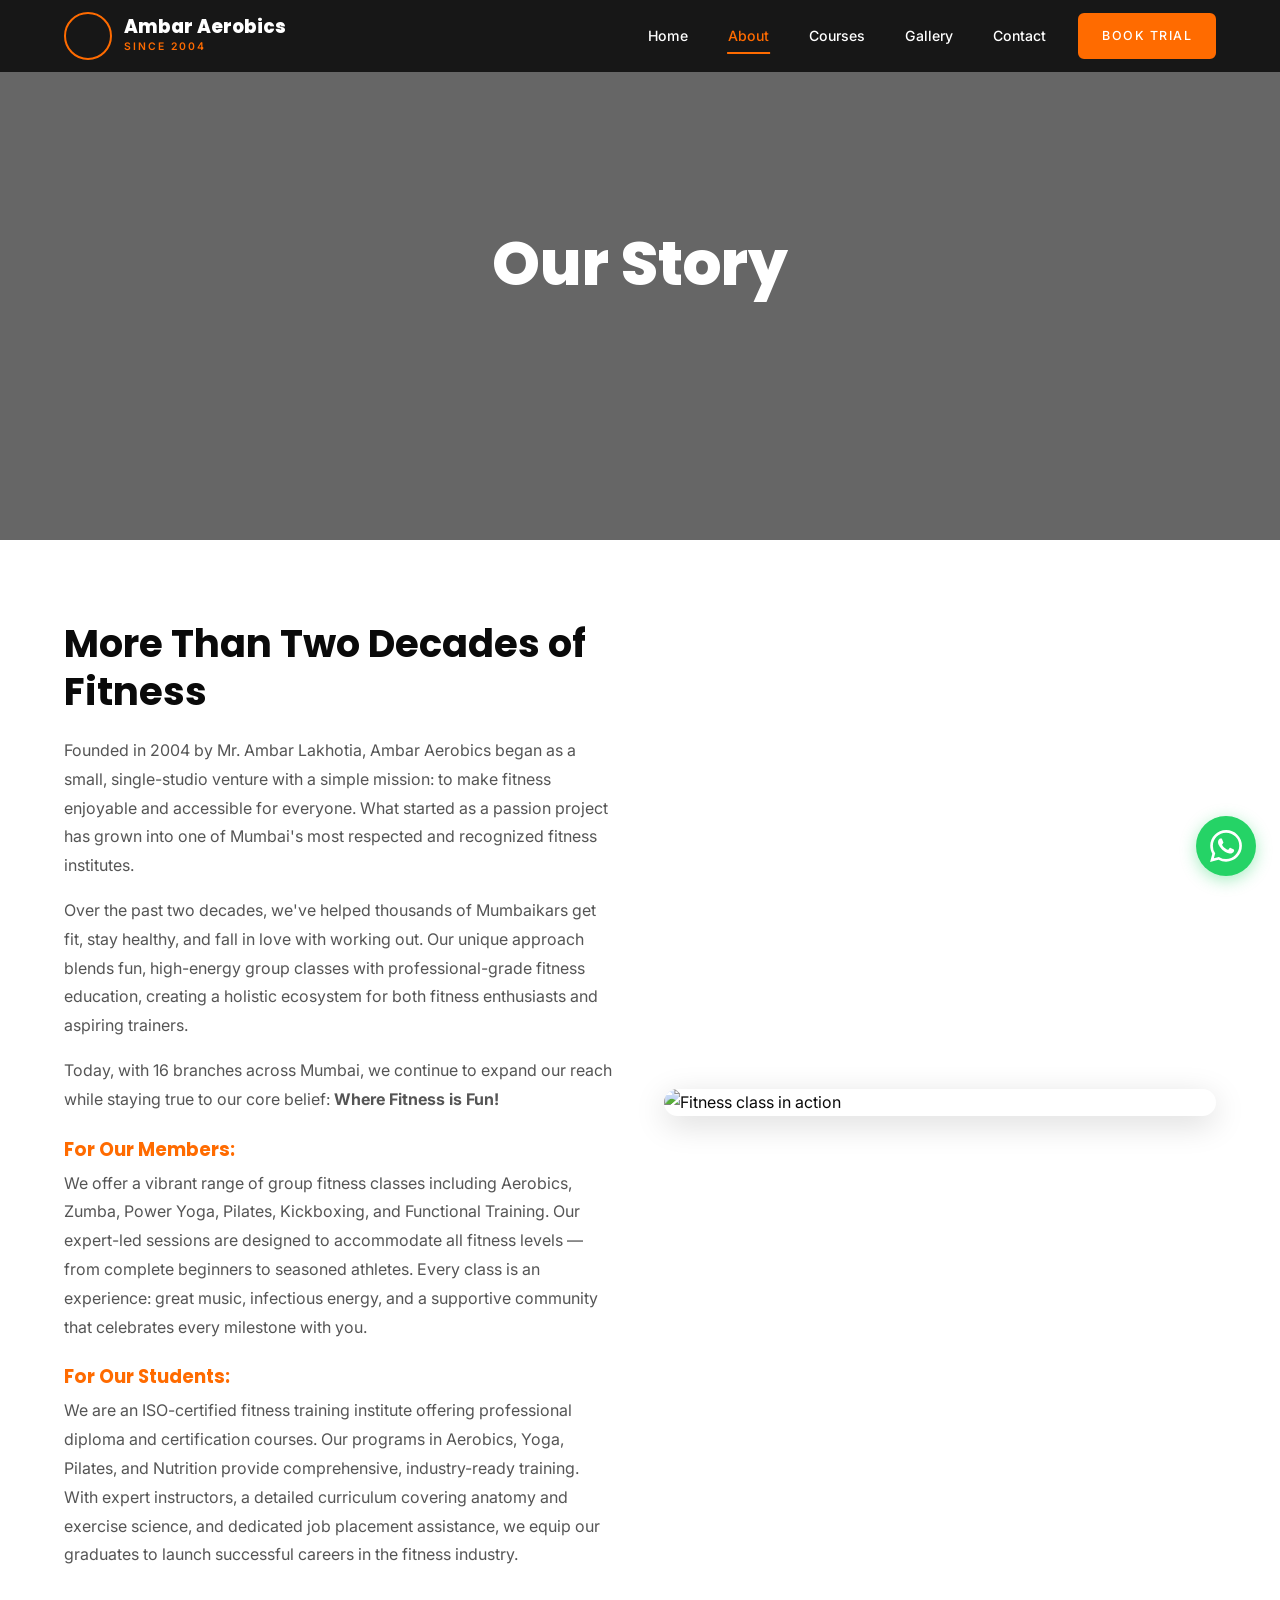
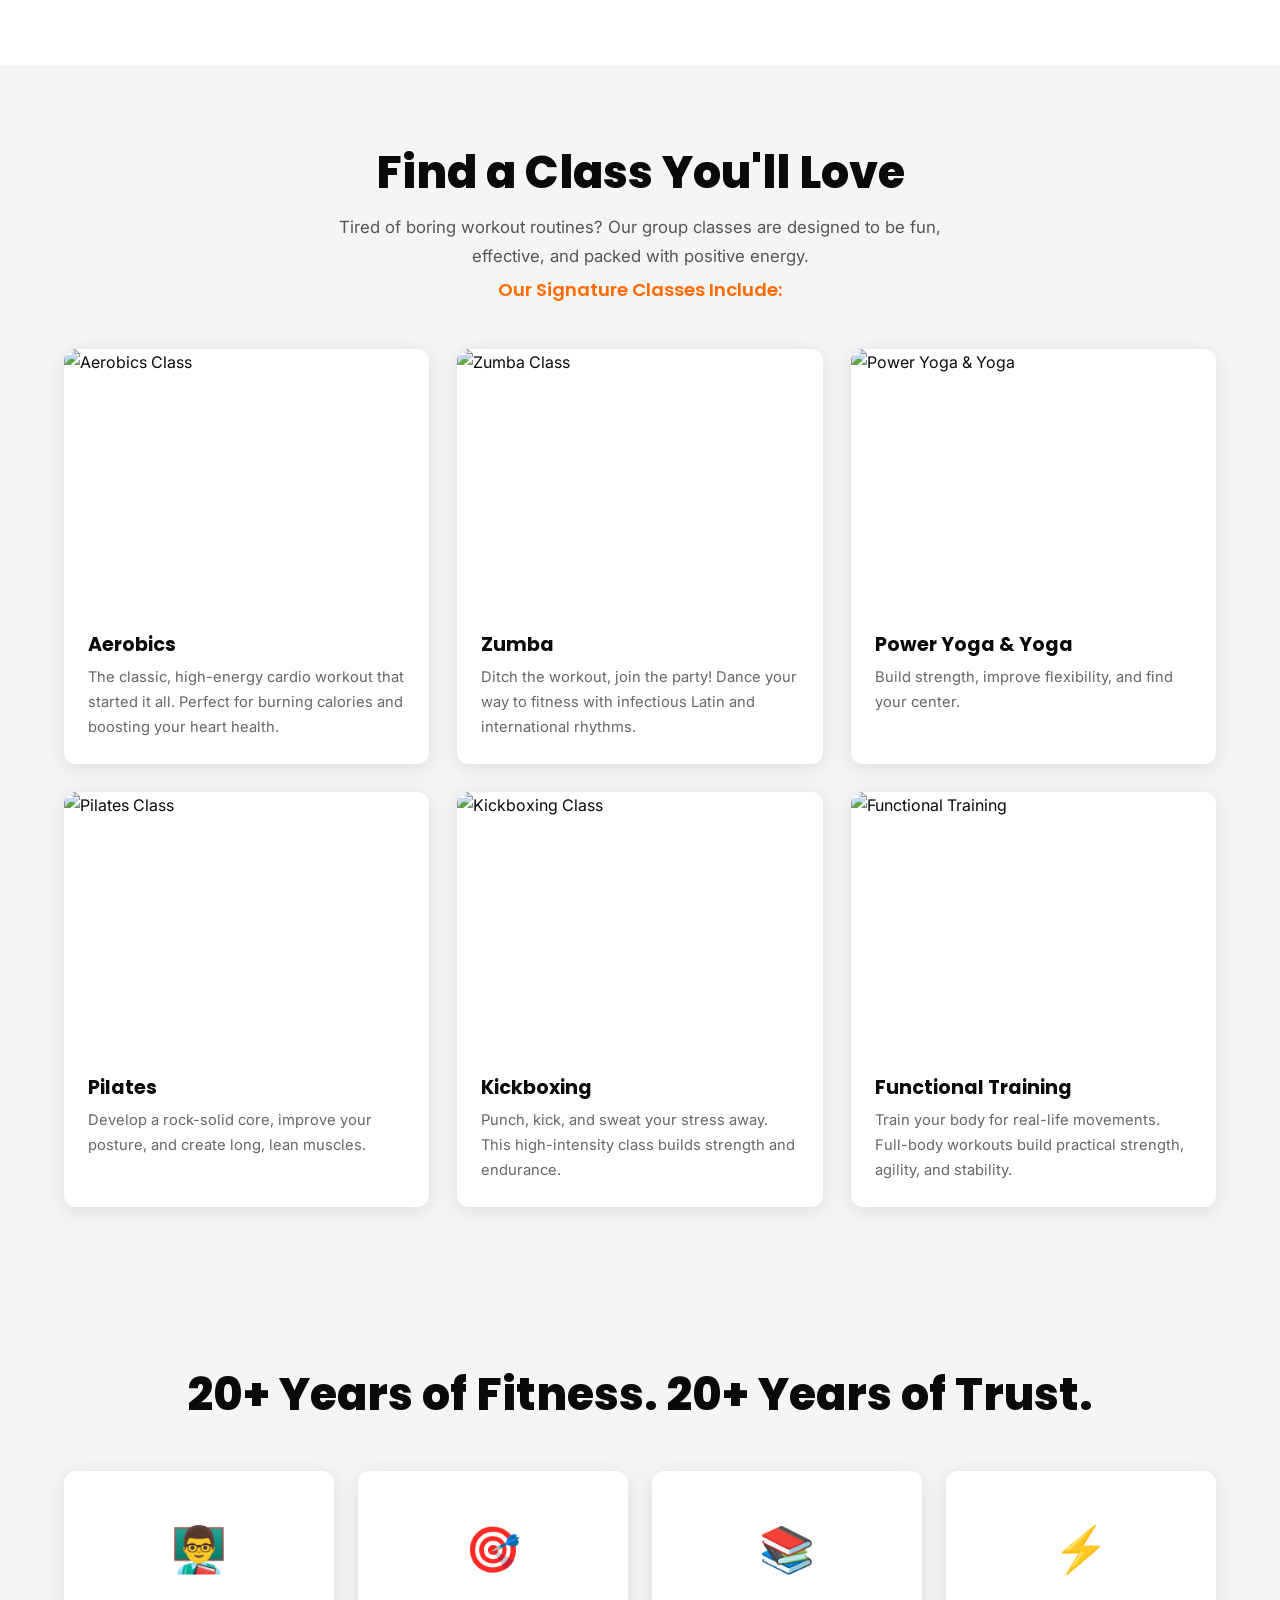
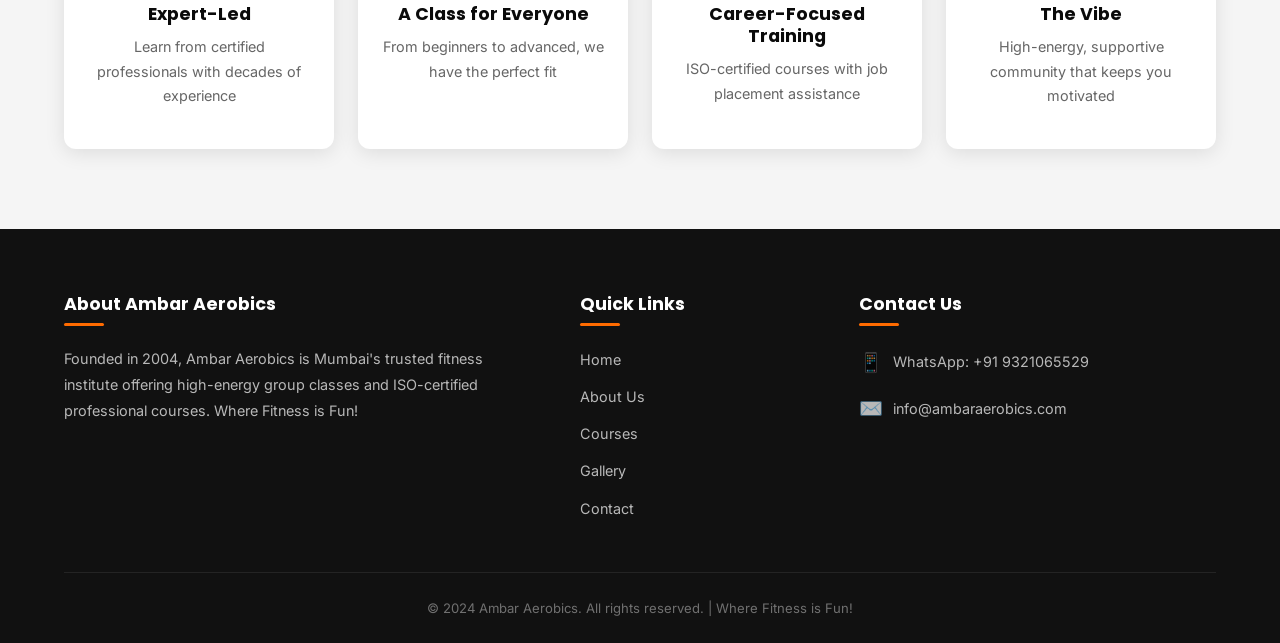
==== about.html @ 3e46b50f "Initial commit" ====
<!DOCTYPE html>
<html lang="en">
<head>
  <meta charset="UTF-8">
  <meta name="viewport" content="width=device-width, initial-scale=1.0">
  <meta name="description" content="Learn about Ambar Aerobics — Mumbai's most trusted fitness institute since 2004. Founded by Mr. Ambar Lakhotia, offering group classes and professional certifications.">
  <title>About Us — Ambar Aerobics | 20+ Years of Fitness Excellence</title>
  <link rel="stylesheet" href="css/style.css">
</head>
<body>

  <!-- ========== NAVBAR ========== -->
  <nav class="navbar" id="navbar">
    <div class="container">
      <a href="index.html" class="nav-brand">
        <img src="images/logo.jpeg" alt="Ambar Aerobics Logo" loading="lazy">
        <div class="nav-brand-text">
          <span class="brand-name">Ambar Aerobics</span>
          <span class="brand-sub">Since 2004</span>
        </div>
      </a>
      <button class="hamburger" aria-label="Toggle navigation">☰</button>
      <div class="nav-links">
        <a href="index.html">Home</a>
        <a href="about.html">About</a>
        <a href="courses.html">Courses</a>
        <a href="gallery.html">Gallery</a>
        <a href="contact.html">Contact</a>
        <a href="contact.html" class="btn btn-primary">Book Trial</a>
      </div>
    </div>
  </nav>

  <!-- ========== PAGE HERO ========== -->
  <section class="page-hero" style="background-image: url('https://images.unsplash.com/photo-1571019613454-1cb2f99b2d8b?q=80&w=1800&auto=format&fit=crop');">
    <div class="page-hero-content">
      <h1>Our Story</h1>
    </div>
  </section>

  <!-- ========== STORY SECTION ========== -->
  <section class="story-section section-padding" id="story">
    <div class="container">
      <div class="story-grid">
        <div class="story-text">
          <h2>More Than Two Decades of Fitness</h2>
          <p>Founded in 2004 by Mr. Ambar Lakhotia, Ambar Aerobics began as a small, single-studio venture with a simple mission: to make fitness enjoyable and accessible for everyone. What started as a passion project has grown into one of Mumbai's most respected and recognized fitness institutes.</p>
          <p>Over the past two decades, we've helped thousands of Mumbaikars get fit, stay healthy, and fall in love with working out. Our unique approach blends fun, high-energy group classes with professional-grade fitness education, creating a holistic ecosystem for both fitness enthusiasts and aspiring trainers.</p>
          <p>Today, with 16 branches across Mumbai, we continue to expand our reach while staying true to our core belief: <strong>Where Fitness is Fun!</strong></p>

          <h3>For Our Members:</h3>
          <p>We offer a vibrant range of group fitness classes including Aerobics, Zumba, Power Yoga, Pilates, Kickboxing, and Functional Training. Our expert-led sessions are designed to accommodate all fitness levels — from complete beginners to seasoned athletes. Every class is an experience: great music, infectious energy, and a supportive community that celebrates every milestone with you.</p>

          <h3>For Our Students:</h3>
          <p>We are an ISO-certified fitness training institute offering professional diploma and certification courses. Our programs in Aerobics, Yoga, Pilates, and Nutrition provide comprehensive, industry-ready training. With expert instructors, a detailed curriculum covering anatomy and exercise science, and dedicated job placement assistance, we equip our graduates to launch successful careers in the fitness industry.</p>
        </div>
        <div class="story-image">
          <img src="https://images.unsplash.com/photo-1548690312-e3b507d8c110?q=80&w=1800&auto=format&fit=crop" alt="Fitness class in action" loading="lazy">
        </div>
      </div>
    </div>
  </section>

  <!-- ========== CLASSES GRID ========== -->
  <section class="classes-section section-padding" id="classes">
    <div class="container">
      <div class="section-header">
        <h2>Find a Class You'll Love</h2>
        <p>Tired of boring workout routines? Our group classes are designed to be fun, effective, and packed with positive energy.</p>
        <h3>Our Signature Classes Include:</h3>
      </div>

      <div class="classes-grid">
        <div class="class-card">
          <img src="https://e1.pxfuel.com/desktop-wallpaper/224/149/desktop-wallpaper-aerobics-aerobic.jpg" alt="Aerobics Class" loading="lazy">
          <div class="class-card-body">
            <h3>Aerobics</h3>
            <p>The classic, high-energy cardio workout that started it all. Perfect for burning calories and boosting your heart health.</p>
          </div>
        </div>
        <div class="class-card">
          <img src="https://media.istockphoto.com/id/485457702/photo/kickboxing-class.jpg?s=612x612&w=0&k=20&c=kY1VcIXYIoWFGN4fEH0fjs4ou0a2CyVv_e_tvgJFcYo=" alt="Zumba Class" loading="lazy">
          <div class="class-card-body">
            <h3>Zumba</h3>
            <p>Ditch the workout, join the party! Dance your way to fitness with infectious Latin and international rhythms.</p>
          </div>
        </div>
        <div class="class-card">
          <img src="https://t3.ftcdn.net/jpg/03/27/38/44/360_F_327384402_NzqnEUPS2qjwBzs7imQZPN9wRd4B6c4K.jpg" alt="Power Yoga & Yoga" loading="lazy">
          <div class="class-card-body">
            <h3>Power Yoga &amp; Yoga</h3>
            <p>Build strength, improve flexibility, and find your center.</p>
          </div>
        </div>
        <div class="class-card">
          <img src="https://images.ctfassets.net/ipjoepkmtnha/46EH5kpyNtUfIhJmtWwrTu/e3d099cd2abfc864a68bed508a250cb9/pilates-at-home-article-hero-02.jpg" alt="Pilates Class" loading="lazy">
          <div class="class-card-body">
            <h3>Pilates</h3>
            <p>Develop a rock-solid core, improve your posture, and create long, lean muscles.</p>
          </div>
        </div>
        <div class="class-card">
          <img src="https://www.sustainhealth.fit/wp-content/uploads/2020/07/Here%E2%80%99s-Why-You-Should-Get-Into-Kickboxing-scaled.jpg" alt="Kickboxing Class" loading="lazy">
          <div class="class-card-body">
            <h3>Kickboxing</h3>
            <p>Punch, kick, and sweat your stress away. This high-intensity class builds strength and endurance.</p>
          </div>
        </div>
        <div class="class-card">
          <img src="https://images.unsplash.com/photo-1571019613454-1cb2f99b2d8b?q=80&w=1800&auto=format&fit=crop" alt="Functional Training" loading="lazy">
          <div class="class-card-body">
            <h3>Functional Training</h3>
            <p>Train your body for real-life movements. Full-body workouts build practical strength, agility, and stability.</p>
          </div>
        </div>
      </div>
    </div>
  </section>

  <!-- ========== WHY CHOOSE US ========== -->
  <section class="features-section section-padding" id="features">
    <div class="container">
      <div class="section-header">
        <h2>20+ Years of Fitness. 20+ Years of Trust.</h2>
      </div>

      <div class="features-grid">
        <div class="feature-card">
          <span class="feature-emoji">👨‍🏫</span>
          <h3>Expert-Led</h3>
          <p>Learn from certified professionals with decades of experience</p>
        </div>
        <div class="feature-card">
          <span class="feature-emoji">🎯</span>
          <h3>A Class for Everyone</h3>
          <p>From beginners to advanced, we have the perfect fit</p>
        </div>
        <div class="feature-card">
          <span class="feature-emoji">📚</span>
          <h3>Career-Focused Training</h3>
          <p>ISO-certified courses with job placement assistance</p>
        </div>
        <div class="feature-card">
          <span class="feature-emoji">⚡</span>
          <h3>The Vibe</h3>
          <p>High-energy, supportive community that keeps you motivated</p>
        </div>
      </div>
    </div>
  </section>

  <!-- ========== FOOTER ========== -->
  <footer class="site-footer">
    <div class="container">
      <div class="footer-grid">
        <div class="footer-col">
          <h4>About Ambar Aerobics</h4>
          <p>Founded in 2004, Ambar Aerobics is Mumbai's trusted fitness institute offering high-energy group classes and ISO-certified professional courses. Where Fitness is Fun!</p>
        </div>
        <div class="footer-col">
          <h4>Quick Links</h4>
          <ul>
            <li><a href="index.html">Home</a></li>
            <li><a href="about.html">About Us</a></li>
            <li><a href="courses.html">Courses</a></li>
            <li><a href="gallery.html">Gallery</a></li>
            <li><a href="contact.html">Contact</a></li>
          </ul>
        </div>
        <div class="footer-col">
          <h4>Contact Us</h4>
          <div class="footer-contact-item">
            <span>📱</span>
            <a href="https://wa.me/919321065529" target="_blank" rel="noopener">WhatsApp: +91 9321065529</a>
          </div>
          <div class="footer-contact-item">
            <span>✉️</span>
            <a href="mailto:info@ambaraerobics.com">info@ambaraerobics.com</a>
          </div>
        </div>
      </div>
      <div class="footer-bottom">
        &copy; 2024 Ambar Aerobics. All rights reserved. | Where Fitness is Fun!
      </div>
    </div>
  </footer>

  <!-- ========== WHATSAPP FLOATING BUTTON ========== -->
  <a href="https://wa.me/919321065529?text=Hello!%20I%20want%20to%20know%20more%20about%20Ambar%20Aerobics" target="_blank" rel="noopener" class="whatsapp-float" aria-label="Chat on WhatsApp">
    <svg xmlns="http://www.w3.org/2000/svg" viewBox="0 0 24 24"><path d="M17.472 14.382c-.297-.149-1.758-.867-2.03-.967-.273-.099-.471-.148-.67.15-.197.297-.767.966-.94 1.164-.173.199-.347.223-.644.075-.297-.15-1.255-.463-2.39-1.475-.883-.788-1.48-1.761-1.653-2.059-.173-.297-.018-.458.13-.606.134-.133.298-.347.446-.52.149-.174.198-.298.298-.497.099-.198.05-.371-.025-.52-.075-.149-.669-1.612-.916-2.207-.242-.579-.487-.5-.669-.51-.173-.008-.371-.01-.57-.01-.198 0-.52.074-.792.372-.272.297-1.04 1.016-1.04 2.479 0 1.462 1.065 2.875 1.213 3.074.149.198 2.096 3.2 5.077 4.487.709.306 1.262.489 1.694.625.712.227 1.36.195 1.871.118.571-.085 1.758-.719 2.006-1.413.248-.694.248-1.289.173-1.413-.074-.124-.272-.198-.57-.347m-5.421 7.403h-.004a9.87 9.87 0 01-5.031-1.378l-.361-.214-3.741.982.998-3.648-.235-.374a9.86 9.86 0 01-1.51-5.26c.001-5.45 4.436-9.884 9.888-9.884 2.64 0 5.122 1.03 6.988 2.898a9.825 9.825 0 012.893 6.994c-.003 5.45-4.437 9.884-9.885 9.884m8.413-18.297A11.815 11.815 0 0012.05 0C5.495 0 .16 5.335.157 11.892c0 2.096.547 4.142 1.588 5.945L.057 24l6.305-1.654a11.882 11.882 0 005.683 1.448h.005c6.554 0 11.89-5.335 11.893-11.893a11.821 11.821 0 00-3.48-8.413z"/></svg>
  </a>

  <!-- ========== SCROLL TO TOP ========== -->
  <button class="scroll-top" aria-label="Scroll to top">↑</button>

  <script src="js/main.js"></script>
</body>
</html>
---- css/style.css ----
/* ========================================
   AMBAR AEROBICS — MASTER STYLESHEET
   ======================================== */

/* ---------- Google Fonts ---------- */
@import url('https://fonts.googleapis.com/css2?family=Poppins:wght@400;600;700;800&family=Inter:wght@300;400;500;600&display=swap');

/* ---------- CSS Custom Properties ---------- */
:root {
  --orange: #FF6B00;
  --orange-dark: #e05e00;
  --orange-light: #FF8C00;
  --dark: #0a0a0a;
  --dark-alt: #111111;
  --dark-card: #1a1a1a;
  --grey: #f5f5f5;
  --grey-mid: #e0e0e0;
  --white: #ffffff;
  --text-muted: #b0b0b0;
  --shadow: 0 4px 20px rgba(0, 0, 0, 0.1);
  --shadow-lg: 0 8px 32px rgba(0, 0, 0, 0.15);
  --radius: 6px;
  --transition: 0.3s ease;
  --font-heading: 'Poppins', sans-serif;
  --font-body: 'Inter', 'Open Sans', sans-serif;
  --container: 1200px;
}

/* ---------- Reset & Base ---------- */
*,
*::before,
*::after {
  margin: 0;
  padding: 0;
  box-sizing: border-box;
}

html {
  scroll-behavior: smooth;
  font-size: 16px;
}

body {
  font-family: var(--font-body);
  color: var(--dark);
  background: var(--white);
  line-height: 1.7;
  overflow-x: hidden;
  -webkit-font-smoothing: antialiased;
}

img {
  max-width: 100%;
  display: block;
}

a {
  text-decoration: none;
  color: inherit;
  transition: color var(--transition);
}

ul {
  list-style: none;
}

h1, h2, h3, h4, h5, h6 {
  font-family: var(--font-heading);
  font-weight: 700;
  line-height: 1.25;
}

/* Focus accessibility */
a:focus-visible,
button:focus-visible,
input:focus-visible,
select:focus-visible,
textarea:focus-visible {
  outline: 2px solid var(--orange);
  outline-offset: 2px;
}

/* ---------- Utility ---------- */
.container {
  width: 90%;
  max-width: var(--container);
  margin: 0 auto;
}

.section-padding {
  padding: 50px 0;
}

.section-header {
  text-align: center;
  margin-bottom: 48px;
}

.section-header h2 {
  font-size: clamp(1.8rem, 4vw, 2.8rem);
  font-weight: 800;
  margin-bottom: 12px;
}

.section-header p {
  font-size: 1.05rem;
  color: #555;
  max-width: 640px;
  margin: 0 auto;
}

.section-header h3 {
  font-size: 1.15rem;
  font-weight: 600;
  margin-top: 8px;
  color: var(--orange);
}

/* ---------- Buttons ---------- */
.btn {
  display: inline-block;
  padding: 14px 32px;
  font-family: var(--font-heading);
  font-size: 0.85rem;
  font-weight: 700;
  text-transform: uppercase;
  letter-spacing: 1.5px;
  border-radius: var(--radius);
  cursor: pointer;
  transition: all var(--transition);
  border: 2px solid transparent;
  text-align: center;
}

.btn-primary {
  background: var(--orange);
  color: var(--white);
  border-color: var(--orange);
}

.btn-primary:hover {
  background: var(--orange-dark);
  border-color: var(--orange-dark);
  transform: translateY(-2px);
  box-shadow: 0 6px 20px rgba(255, 107, 0, 0.35);
}

.btn-ghost {
  background: transparent;
  color: var(--white);
  border-color: var(--white);
}

.btn-ghost:hover {
  background: var(--orange);
  border-color: var(--orange);
  transform: translateY(-2px);
}

.btn-white {
  background: var(--white);
  color: var(--orange);
  border-color: var(--white);
}

.btn-white:hover {
  background: var(--grey);
  transform: translateY(-2px);
  box-shadow: 0 6px 20px rgba(255, 255, 255, 0.25);
}

.btn-dark-outline {
  background: transparent;
  color: var(--dark);
  border-color: var(--dark);
}

.btn-dark-outline:hover {
  background: var(--dark);
  color: var(--white);
  transform: translateY(-2px);
}

.btn-orange-outline {
  background: transparent;
  color: var(--orange);
  border-color: var(--orange);
}

.btn-orange-outline:hover {
  background: var(--orange);
  color: var(--white);
  transform: translateY(-2px);
}

/* ============================================
   NAVBAR
   ============================================ */
.navbar {
  position: fixed;
  top: 0;
  left: 0;
  width: 100%;
  z-index: 1000;
  padding: 12px 0;
  transition: all var(--transition);
  background: rgba(10, 10, 10, 0.85);
  backdrop-filter: blur(12px);
  -webkit-backdrop-filter: blur(12px);
}

.navbar.scrolled {
  background: rgba(10, 10, 10, 0.97);
  box-shadow: 0 2px 20px rgba(0, 0, 0, 0.4);
  padding: 8px 0;
}

.navbar .container {
  display: flex;
  align-items: center;
  justify-content: space-between;
}

.nav-brand {
  display: flex;
  align-items: center;
  gap: 12px;
}

.nav-brand img {
  width: 48px;
  height: 48px;
  border-radius: 50%;
  object-fit: cover;
  border: 2px solid var(--orange);
}

.nav-brand-text {
  display: flex;
  flex-direction: column;
}

.nav-brand-text .brand-name {
  color: var(--white);
  font-family: var(--font-heading);
  font-weight: 800;
  font-size: 1.15rem;
  line-height: 1.2;
}

.nav-brand-text .brand-sub {
  color: var(--orange);
  font-size: 0.65rem;
  text-transform: uppercase;
  letter-spacing: 2px;
  font-weight: 600;
}

.nav-links {
  display: flex;
  align-items: center;
  gap: 8px;
}

.nav-links a {
  color: var(--white);
  font-family: var(--font-body);
  font-size: 0.88rem;
  font-weight: 500;
  padding: 8px 16px;
  border-radius: var(--radius);
  transition: all var(--transition);
  position: relative;
}

.nav-links a::after {
  content: '';
  position: absolute;
  bottom: 2px;
  left: 50%;
  transform: translateX(-50%);
  width: 0;
  height: 2px;
  background: var(--orange);
  transition: width var(--transition);
}

.nav-links a:hover::after,
.nav-links a.active::after {
  width: 60%;
}

.nav-links a.active {
  color: var(--orange);
}

.nav-links .btn {
  padding: 10px 22px;
  font-size: 0.78rem;
  margin-left: 8px;
}

.nav-links .btn::after {
  display: none;
}

.hamburger {
  display: none;
  background: none;
  border: none;
  color: var(--white);
  font-size: 1.8rem;
  cursor: pointer;
  padding: 4px;
  line-height: 1;
}

/* Mobile nav */
@media (max-width: 768px) {
  .hamburger {
    display: block;
  }

  .nav-links {
    position: absolute;
    top: 100%;
    left: 0;
    width: 100%;
    flex-direction: column;
    background: rgba(10, 10, 10, 0.98);
    backdrop-filter: blur(16px);
    padding: 0;
    max-height: 0;
    overflow: hidden;
    transition: max-height 0.4s ease, padding 0.4s ease;
  }

  .nav-links.open {
    max-height: 500px;
    padding: 20px 0;
    border-top: 1px solid rgba(255, 255, 255, 0.1);
  }

  .nav-links a {
    padding: 14px 24px;
    width: 100%;
    text-align: center;
    font-size: 1rem;
  }

  .nav-links .btn {
    margin: 8px 24px 0;
    width: calc(100% - 48px);
  }
}

/* ============================================
   HERO SECTION (HOME)
   ============================================ */
.hero {
  position: relative;
  width: 100%;
  height: 100vh;
  min-height: 600px;
  overflow: hidden;
  display: flex;
  align-items: center;
  justify-content: center;
}

.hero-slider {
  position: absolute;
  inset: 0;
  z-index: 0;
}

.hero-slide {
  position: absolute;
  inset: 0;
  background-size: cover;
  background-position: center;
  opacity: 0;
  transition: opacity 1s ease;
}

.hero-slide.active {
  opacity: 1;
}

.hero-overlay {
  position: absolute;
  inset: 0;
  background: rgba(0, 0, 0, 0.55);
  z-index: 1;
}

.hero-content {
  position: relative;
  z-index: 2;
  text-align: center;
  color: var(--white);
  max-width: 800px;
  padding: 0 20px;
}

.hero-content .hero-label {
  display: inline-block;
  font-size: 0.85rem;
  text-transform: uppercase;
  letter-spacing: 4px;
  color: var(--orange);
  font-weight: 600;
  margin-bottom: 16px;
  animation: fadeInDown 0.8s ease both;
}

.hero-content h1 {
  font-size: clamp(2.5rem, 6vw, 4.5rem);
  font-weight: 800;
  margin-bottom: 20px;
  animation: fadeInDown 0.8s 0.2s ease both;
}

.hero-content p {
  font-size: clamp(0.95rem, 2vw, 1.15rem);
  color: rgba(255, 255, 255, 0.85);
  margin-bottom: 36px;
  line-height: 1.8;
  animation: fadeInDown 0.8s 0.4s ease both;
}

.hero-buttons {
  display: flex;
  gap: 16px;
  justify-content: center;
  flex-wrap: wrap;
  animation: fadeInDown 0.8s 0.6s ease both;
}

/* Hero slider arrows */
.hero-arrow {
  position: absolute;
  top: 50%;
  transform: translateY(-50%);
  z-index: 3;
  background: rgba(255, 255, 255, 0.12);
  border: 1px solid rgba(255, 255, 255, 0.25);
  color: var(--white);
  font-size: 1.6rem;
  width: 50px;
  height: 50px;
  border-radius: 50%;
  cursor: pointer;
  transition: all var(--transition);
  display: flex;
  align-items: center;
  justify-content: center;
  backdrop-filter: blur(4px);
}

.hero-arrow:hover {
  background: var(--orange);
  border-color: var(--orange);
}

.hero-arrow.prev {
  left: 24px;
}

.hero-arrow.next {
  right: 24px;
}

/* Hero dots */
.hero-dots {
  position: absolute;
  bottom: 32px;
  left: 50%;
  transform: translateX(-50%);
  z-index: 3;
  display: flex;
  gap: 10px;
}

.hero-dot {
  width: 12px;
  height: 12px;
  border-radius: 50%;
  background: rgba(255, 255, 255, 0.35);
  border: none;
  cursor: pointer;
  transition: all var(--transition);
}

.hero-dot.active {
  background: var(--orange);
  transform: scale(1.25);
}

/* ============================================
   PAGE HERO (Sub-pages)
   ============================================ */
.page-hero {
  position: relative;
  width: 100%;
  height: 60vh;
  min-height: 350px;
  display: flex;
  align-items: center;
  justify-content: center;
  background-size: cover;
  background-position: center;
  text-align: center;
}

.page-hero::before {
  content: '';
  position: absolute;
  inset: 0;
  background: rgba(0, 0, 0, 0.6);
}

.page-hero-content {
  position: relative;
  z-index: 1;
  color: var(--white);
  padding: 0 20px;
}

.page-hero-content h1 {
  font-size: clamp(2.2rem, 5vw, 3.8rem);
  font-weight: 800;
  margin-bottom: 12px;
}

.page-hero-content p {
  font-size: 1.1rem;
  color: rgba(255, 255, 255, 0.8);
  max-width: 600px;
  margin: 0 auto;
}

/* ============================================
   TWO CARDS SECTION (Home)
   ============================================ */
.two-cards {
  background: var(--white);
}

.two-cards-grid {
  display: grid;
  grid-template-columns: repeat(2, 1fr);
  gap: 32px;
}

.two-card {
  background: var(--white);
  border-radius: 12px;
  padding: 48px 36px;
  box-shadow: var(--shadow);
  text-align: center;
  transition: all var(--transition);
  border: 1px solid rgba(0, 0, 0, 0.06);
}

.two-card:hover {
  transform: translateY(-4px);
  box-shadow: var(--shadow-lg);
}

.two-card .card-emoji {
  font-size: 3rem;
  margin-bottom: 16px;
  display: block;
}

.two-card .card-label {
  display: inline-block;
  font-size: 0.75rem;
  text-transform: uppercase;
  letter-spacing: 2px;
  color: var(--orange);
  font-weight: 700;
  margin-bottom: 12px;
}

.two-card h3 {
  font-size: 1.5rem;
  margin-bottom: 12px;
}

.two-card p {
  color: #666;
  margin-bottom: 24px;
  line-height: 1.7;
}

.two-card .card-link {
  color: var(--orange);
  font-weight: 600;
  font-size: 0.95rem;
  transition: all var(--transition);
}

.two-card .card-link:hover {
  letter-spacing: 1px;
}

@media (max-width: 768px) {
  .two-cards-grid {
    grid-template-columns: 1fr;
  }
}

/* ============================================
   CLASSES GRID
   ============================================ */
.classes-section {
  background: var(--grey);
}

.classes-grid {
  display: grid;
  grid-template-columns: repeat(3, 1fr);
  gap: 28px;
}

.class-card {
  background: var(--white);
  border-radius: 12px;
  overflow: hidden;
  box-shadow: var(--shadow);
  transition: all var(--transition);
}

.class-card:hover {
  transform: translateY(-6px) scale(1.01);
  box-shadow: var(--shadow-lg);
}

.class-card img {
  width: 100%;
  height: 260px;
  object-fit: cover;
}

.class-card-body {
  padding: 24px;
}

.class-card-body h3 {
  font-size: 1.2rem;
  margin-bottom: 8px;
}

.class-card-body p {
  color: #666;
  font-size: 0.92rem;
  line-height: 1.7;
}

.classes-cta {
  text-align: center;
  margin-top: 48px;
}

@media (max-width: 1024px) {
  .classes-grid {
    grid-template-columns: repeat(2, 1fr);
  }
}

@media (max-width: 768px) {
  .classes-grid {
    grid-template-columns: 1fr;
  }
}

/* ============================================
   TESTIMONIALS
   ============================================ */
.testimonials {
  background: var(--dark-alt);
  color: var(--white);
  overflow: hidden;
}

.testimonial-slider {
  position: relative;
  max-width: 800px;
  margin: 0 auto;
  min-height: 260px;
}

.testimonial-slide {
  position: absolute;
  inset: 0;
  opacity: 0;
  transition: opacity 0.8s ease;
  display: flex;
  flex-direction: column;
  align-items: center;
  text-align: center;
  padding: 0 20px;
}

.testimonial-slide.active {
  opacity: 1;
}

.testimonial-quote-mark {
  font-size: 5rem;
  color: var(--orange);
  font-family: Georgia, serif;
  line-height: 1;
  margin-bottom: -8px;
  opacity: 0.7;
}

.testimonial-slide blockquote {
  font-size: 1.12rem;
  line-height: 1.9;
  color: rgba(255, 255, 255, 0.88);
  font-style: italic;
  margin-bottom: 24px;
}

.testimonial-slide .testimonial-author {
  color: var(--orange);
  font-weight: 600;
  font-style: italic;
  font-size: 0.95rem;
}

.testimonial-dots {
  display: flex;
  justify-content: center;
  gap: 8px;
  margin-top: 32px;
}

.testimonial-dot {
  width: 10px;
  height: 10px;
  border-radius: 50%;
  background: rgba(255, 255, 255, 0.25);
  border: none;
  cursor: pointer;
  transition: all var(--transition);
}

.testimonial-dot.active {
  background: var(--orange);
}

/* ============================================
   CTA BANNER
   ============================================ */
.cta-banner {
  background: linear-gradient(135deg, var(--orange) 0%, var(--orange-light) 100%);
  color: var(--white);
  text-align: center;
}

.cta-banner h2 {
  font-size: clamp(1.8rem, 4vw, 2.8rem);
  font-weight: 800;
  margin-bottom: 12px;
}

.cta-banner p {
  font-size: 1.1rem;
  opacity: 0.92;
  margin-bottom: 36px;
}

.cta-banner .hero-buttons {
  justify-content: center;
}

/* ============================================
   ABOUT PAGE — STORY
   ============================================ */
.story-section {
  background: var(--white);
}

.story-grid {
  display: grid;
  grid-template-columns: 1fr 1fr;
  gap: 48px;
  align-items: center;
}

.story-text h2 {
  font-size: clamp(1.6rem, 3vw, 2.4rem);
  margin-bottom: 20px;
}

.story-text p {
  color: #555;
  margin-bottom: 16px;
  line-height: 1.8;
}

.story-text h3 {
  font-size: 1.15rem;
  color: var(--orange);
  margin-top: 24px;
  margin-bottom: 8px;
}

.story-image img {
  border-radius: 16px;
  width: 100%;
  height: auto;
  box-shadow: var(--shadow-lg);
}

@media (max-width: 768px) {
  .story-grid {
    grid-template-columns: 1fr;
  }

  .story-image {
    order: -1;
  }
}

/* ============================================
   WHY CHOOSE US (4 Feature Cards)
   ============================================ */
.features-section {
  background: var(--grey);
}

.features-grid {
  display: grid;
  grid-template-columns: repeat(4, 1fr);
  gap: 24px;
}

.feature-card {
  background: var(--white);
  border-radius: 12px;
  padding: 40px 24px;
  text-align: center;
  box-shadow: var(--shadow);
  transition: all var(--transition);
}

.feature-card:hover {
  transform: translateY(-4px);
  box-shadow: var(--shadow-lg);
}

.feature-card .feature-emoji {
  font-size: 2.8rem;
  margin-bottom: 16px;
  display: block;
}

.feature-card h3 {
  font-size: 1.1rem;
  margin-bottom: 10px;
}

.feature-card p {
  color: #666;
  font-size: 0.9rem;
  line-height: 1.7;
}

@media (max-width: 1024px) {
  .features-grid {
    grid-template-columns: repeat(2, 1fr);
  }
}

@media (max-width: 768px) {
  .features-grid {
    grid-template-columns: 1fr 1fr;
    gap: 16px;
  }
}

/* ============================================
   COURSES PAGE
   ============================================ */
.why-certify {
  background: var(--white);
}

.why-certify-content {
  max-width: 800px;
  margin: 0 auto;
}

.check-list {
  margin-top: 32px;
}

.check-item {
  display: flex;
  gap: 16px;
  margin-bottom: 24px;
  align-items: flex-start;
}

.check-icon {
  flex-shrink: 0;
  width: 32px;
  height: 32px;
  border-radius: 50%;
  background: var(--orange);
  color: var(--white);
  display: flex;
  align-items: center;
  justify-content: center;
  font-weight: 700;
  font-size: 1rem;
}

.check-item h3 {
  font-size: 1.05rem;
  margin-bottom: 4px;
}

.check-item p {
  color: #666;
  font-size: 0.92rem;
  line-height: 1.6;
}

/* Course Cards */
.courses-grid {
  display: grid;
  grid-template-columns: repeat(2, 1fr);
  gap: 28px;
}

.course-card {
  background: var(--white);
  border-radius: 12px;
  padding: 36px 32px;
  box-shadow: var(--shadow);
  border-top: 4px solid var(--orange);
  transition: all var(--transition);
}

.course-card:hover {
  transform: translateY(-4px);
  box-shadow: var(--shadow-lg);
}

.course-card h3 {
  font-size: 1.3rem;
  margin-bottom: 16px;
  color: var(--dark);
}

.course-card ul {
  margin-bottom: 24px;
}

.course-card ul li {
  position: relative;
  padding-left: 24px;
  margin-bottom: 10px;
  color: #555;
  font-size: 0.92rem;
  line-height: 1.6;
}

.course-card ul li::before {
  content: '•';
  position: absolute;
  left: 0;
  color: var(--orange);
  font-weight: 700;
  font-size: 1.2rem;
  line-height: 1.4;
}

@media (max-width: 768px) {
  .courses-grid {
    grid-template-columns: 1fr;
  }
}

/* ============================================
   GALLERY PAGE
   ============================================ */
.gallery-section {
  background: var(--grey);
}

.gallery-grid {
  columns: 3;
  column-gap: 16px;
}

.gallery-item {
  break-inside: avoid;
  margin-bottom: 16px;
  border-radius: 10px;
  overflow: hidden;
  cursor: pointer;
  position: relative;
  transition: all var(--transition);
}

.gallery-item:hover {
  transform: scale(1.02);
  box-shadow: var(--shadow-lg);
}

.gallery-item::after {
  content: '';
  position: absolute;
  inset: 0;
  background: rgba(255, 107, 0, 0);
  transition: background var(--transition);
}

.gallery-item:hover::after {
  background: rgba(255, 107, 0, 0.12);
}

.gallery-item img {
  width: 100%;
  height: auto;
  display: block;
}

@media (max-width: 1024px) {
  .gallery-grid {
    columns: 2;
  }
}

@media (max-width: 768px) {
  .gallery-grid {
    columns: 1;
  }
}

/* ---------- Lightbox ---------- */
.lightbox {
  position: fixed;
  inset: 0;
  z-index: 9999;
  background: rgba(0, 0, 0, 0.92);
  display: none;
  align-items: center;
  justify-content: center;
  opacity: 0;
  transition: opacity 0.3s ease;
}

.lightbox.show {
  display: flex;
  opacity: 1;
}

.lightbox-img {
  max-width: 90vw;
  max-height: 85vh;
  border-radius: 8px;
  box-shadow: 0 0 60px rgba(0, 0, 0, 0.5);
  object-fit: contain;
}

.lightbox-close {
  position: absolute;
  top: 24px;
  right: 32px;
  background: none;
  border: none;
  color: var(--white);
  font-size: 2.5rem;
  cursor: pointer;
  transition: all var(--transition);
  line-height: 1;
  z-index: 10;
}

.lightbox-close:hover {
  color: var(--orange);
  transform: rotate(90deg);
}

.lightbox-arrow {
  position: absolute;
  top: 50%;
  transform: translateY(-50%);
  background: rgba(255, 255, 255, 0.1);
  border: 1px solid rgba(255, 255, 255, 0.2);
  color: var(--white);
  font-size: 1.8rem;
  width: 56px;
  height: 56px;
  border-radius: 50%;
  cursor: pointer;
  transition: all var(--transition);
  display: flex;
  align-items: center;
  justify-content: center;
  z-index: 10;
}

.lightbox-arrow:hover {
  background: var(--orange);
  border-color: var(--orange);
}

.lightbox-arrow.lb-prev {
  left: 24px;
}

.lightbox-arrow.lb-next {
  right: 24px;
}

/* ============================================
   CONTACT PAGE
   ============================================ */
.contact-section {
  background: var(--white);
}

.contact-grid {
  display: grid;
  grid-template-columns: 1fr 1fr;
  gap: 48px;
  align-items: start;
}

.contact-form-area h2 {
  font-size: 1.6rem;
  margin-bottom: 8px;
}

.contact-form-area > p {
  color: #666;
  margin-bottom: 32px;
  line-height: 1.7;
}

.contact-form .form-group {
  margin-bottom: 20px;
}

.contact-form label {
  display: block;
  font-weight: 600;
  font-size: 0.88rem;
  margin-bottom: 6px;
  color: var(--dark);
}

.contact-form input,
.contact-form select,
.contact-form textarea {
  width: 100%;
  padding: 14px 16px;
  border: 1px solid var(--grey-mid);
  border-radius: var(--radius);
  font-family: var(--font-body);
  font-size: 0.95rem;
  transition: border-color var(--transition);
  background: var(--grey);
  color: var(--dark);
}

.contact-form input:focus,
.contact-form select:focus,
.contact-form textarea:focus {
  border-color: var(--orange);
  background: var(--white);
}

.contact-form textarea {
  min-height: 120px;
  resize: vertical;
}

.contact-info-area {
  display: flex;
  flex-direction: column;
  gap: 28px;
}

.contact-info-area img {
  width: 100%;
  border-radius: 16px;
  box-shadow: var(--shadow-lg);
}

.branch-info h3 {
  font-size: 1.3rem;
  margin-bottom: 8px;
}

.branch-info p {
  color: #666;
  line-height: 1.7;
}

@media (max-width: 768px) {
  .contact-grid {
    grid-template-columns: 1fr;
  }
}

/* ============================================
   FOOTER
   ============================================ */
.site-footer {
  background: var(--dark-alt);
  color: rgba(255, 255, 255, 0.7);
  padding: 64px 0 0;
}

.footer-grid {
  display: grid;
  grid-template-columns: 2fr 1fr 1.5fr;
  gap: 40px;
  padding-bottom: 40px;
  border-bottom: 1px solid rgba(255, 255, 255, 0.08);
}

.footer-col h4 {
  color: var(--white);
  font-size: 1.1rem;
  margin-bottom: 20px;
  position: relative;
}

.footer-col h4::after {
  content: '';
  display: block;
  width: 40px;
  height: 3px;
  background: var(--orange);
  margin-top: 8px;
  border-radius: 2px;
}

.footer-col p {
  font-size: 0.9rem;
  line-height: 1.8;
}

.footer-col ul li {
  margin-bottom: 10px;
}

.footer-col ul li a {
  font-size: 0.9rem;
  transition: all var(--transition);
}

.footer-col ul li a:hover {
  color: var(--orange);
  padding-left: 4px;
}

.footer-contact-item {
  display: flex;
  align-items: center;
  gap: 10px;
  margin-bottom: 14px;
  font-size: 0.9rem;
}

.footer-contact-item span {
  font-size: 1.2rem;
}

.footer-bottom {
  text-align: center;
  padding: 24px 0;
  font-size: 0.82rem;
  color: rgba(255, 255, 255, 0.4);
}

@media (max-width: 768px) {
  .footer-grid {
    grid-template-columns: 1fr;
    gap: 32px;
  }
}

/* ============================================
   WHATSAPP FLOATING BUTTON
   ============================================ */
.whatsapp-float {
  position: fixed;
  bottom: 24px;
  right: 24px;
  z-index: 900;
  width: 60px;
  height: 60px;
  background: #25D366;
  border-radius: 50%;
  display: flex;
  align-items: center;
  justify-content: center;
  box-shadow: 0 4px 16px rgba(37, 211, 102, 0.4);
  transition: all var(--transition);
  text-decoration: none;
}

.whatsapp-float:hover {
  transform: scale(1.1);
  box-shadow: 0 6px 24px rgba(37, 211, 102, 0.5);
}

.whatsapp-float svg {
  width: 32px;
  height: 32px;
  fill: var(--white);
}

/* ============================================
   SCROLL TO TOP BUTTON
   ============================================ */
.scroll-top {
  position: fixed;
  bottom: 96px;
  right: 28px;
  z-index: 900;
  width: 46px;
  height: 46px;
  background: var(--orange);
  color: var(--white);
  border: none;
  border-radius: 50%;
  font-size: 1.3rem;
  cursor: pointer;
  box-shadow: 0 4px 12px rgba(255, 107, 0, 0.35);
  transition: all var(--transition);
  opacity: 0;
  pointer-events: none;
  display: flex;
  align-items: center;
  justify-content: center;
}

.scroll-top.visible {
  opacity: 1;
  pointer-events: auto;
}

.scroll-top:hover {
  background: var(--orange-dark);
  transform: translateY(-3px);
}

/* ============================================
   ANIMATIONS
   ============================================ */
@keyframes fadeInDown {
  from {
    opacity: 0;
    transform: translateY(-20px);
  }
  to {
    opacity: 1;
    transform: translateY(0);
  }
}

@keyframes fadeIn {
  from { opacity: 0; }
  to { opacity: 1; }
}

@media (min-width: 1024px) {
  .section-padding {
    padding: 80px 0;
  }
}
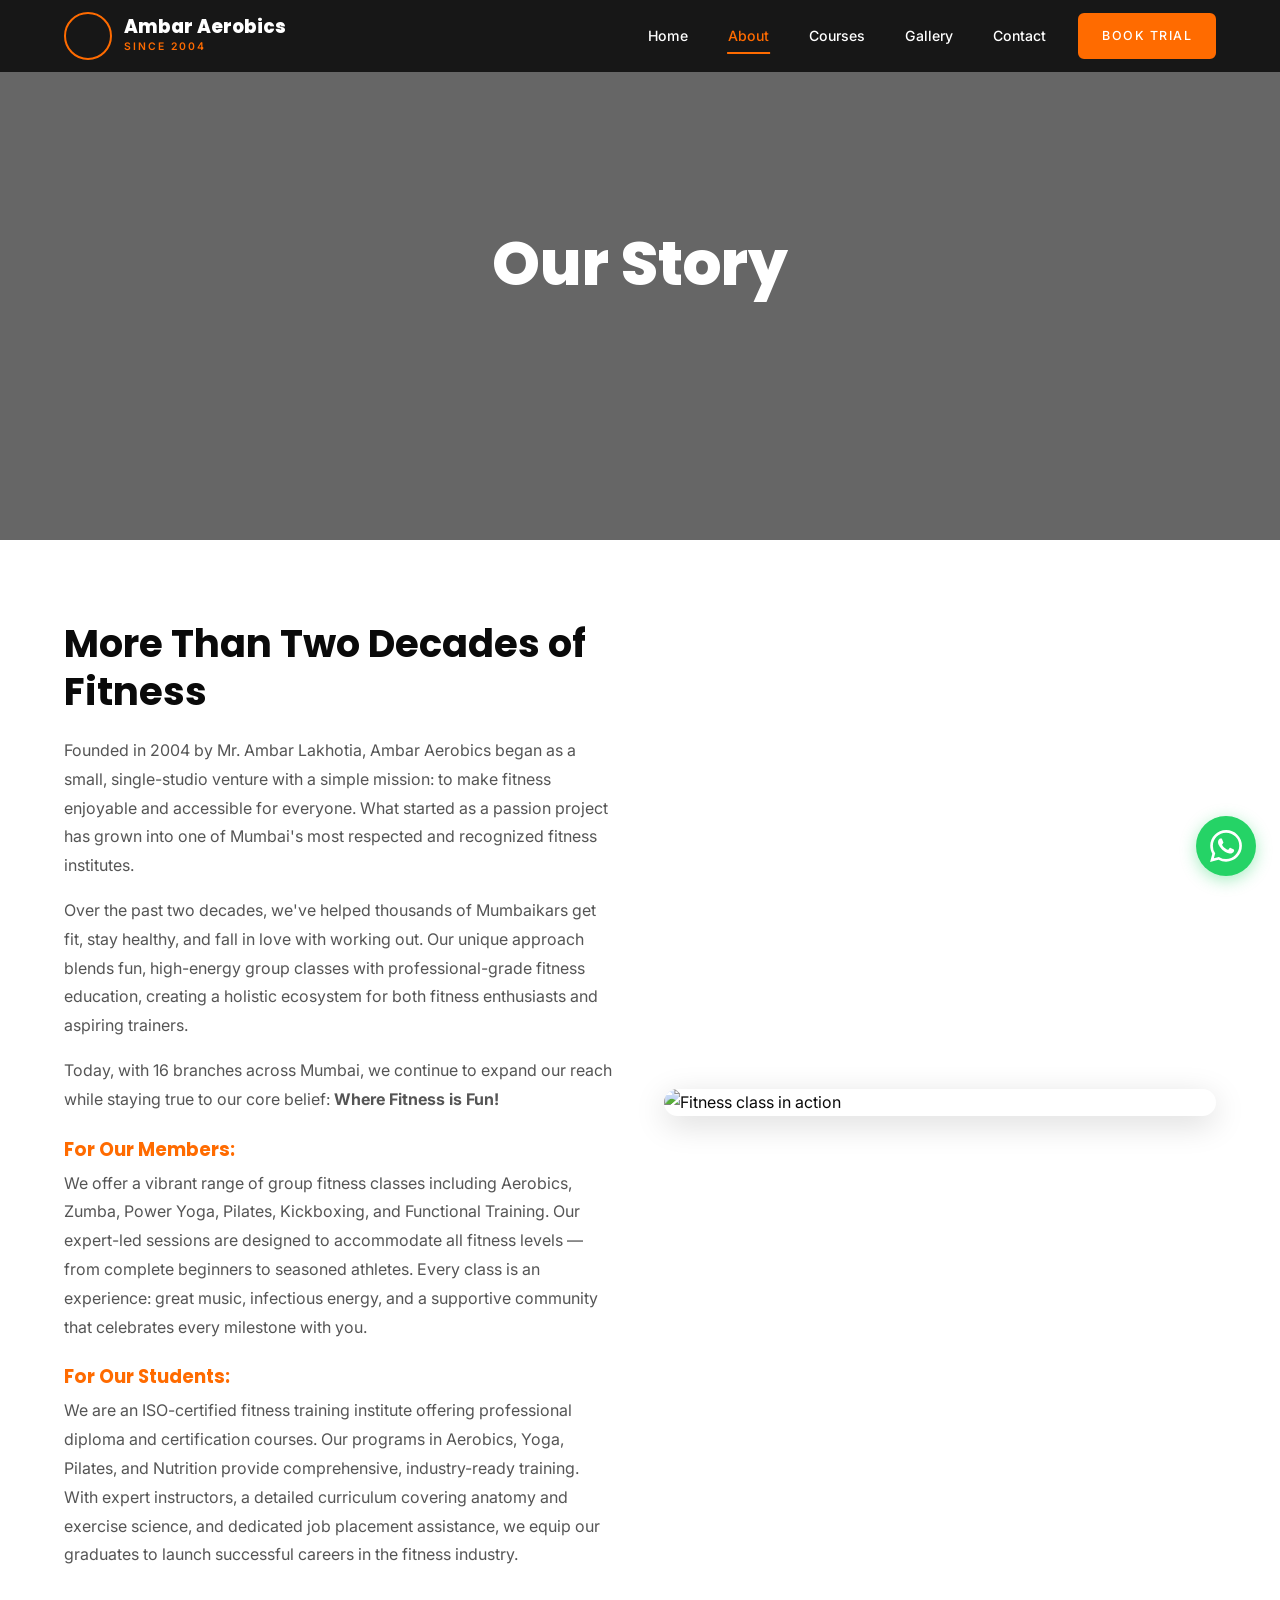
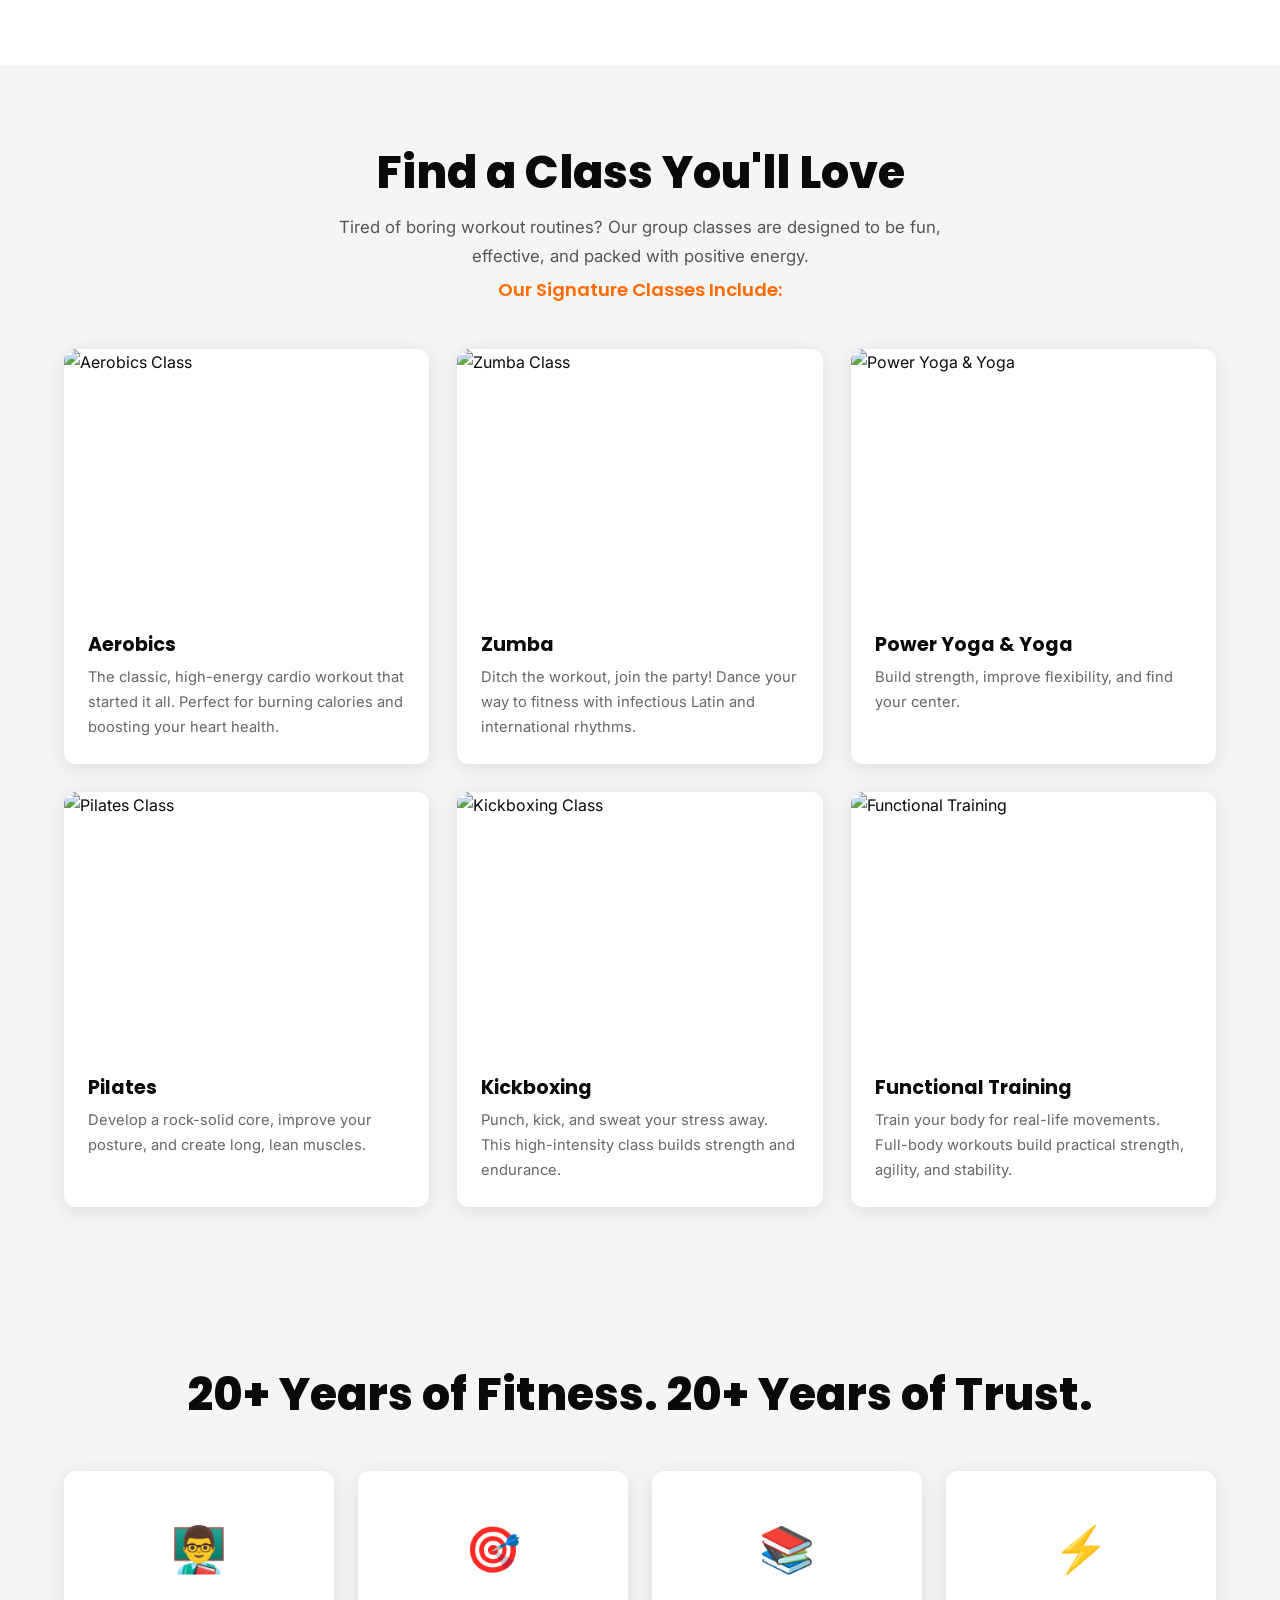
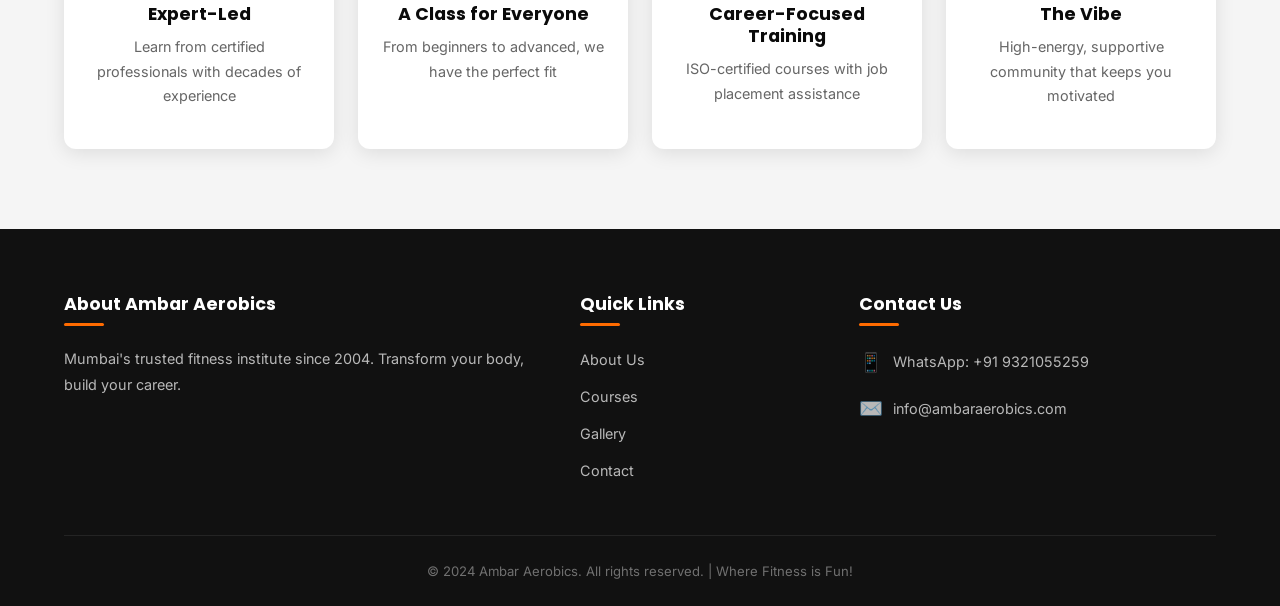
==== commit 06143cc7: "Sync index.html content with live site" ====
--- a/about.html
+++ b/about.html
@@ -155,12 +155,11 @@
       <div class="footer-grid">
         <div class="footer-col">
           <h4>About Ambar Aerobics</h4>
-          <p>Founded in 2004, Ambar Aerobics is Mumbai's trusted fitness institute offering high-energy group classes and ISO-certified professional courses. Where Fitness is Fun!</p>
+          <p>Mumbai's trusted fitness institute since 2004. Transform your body, build your career.</p>
         </div>
         <div class="footer-col">
           <h4>Quick Links</h4>
           <ul>
-            <li><a href="index.html">Home</a></li>
             <li><a href="about.html">About Us</a></li>
             <li><a href="courses.html">Courses</a></li>
             <li><a href="gallery.html">Gallery</a></li>
@@ -171,7 +170,7 @@
           <h4>Contact Us</h4>
           <div class="footer-contact-item">
             <span>📱</span>
-            <a href="https://wa.me/919321065529" target="_blank" rel="noopener">WhatsApp: +91 9321065529</a>
+            <a href="https://wa.me/919321055259" target="_blank" rel="noopener">WhatsApp: +91 9321055259</a>
           </div>
           <div class="footer-contact-item">
             <span>✉️</span>
@@ -186,7 +185,7 @@
   </footer>
 
   <!-- ========== WHATSAPP FLOATING BUTTON ========== -->
-  <a href="https://wa.me/919321065529?text=Hello!%20I%20want%20to%20know%20more%20about%20Ambar%20Aerobics" target="_blank" rel="noopener" class="whatsapp-float" aria-label="Chat on WhatsApp">
+  <a href="https://wa.me/919321055259?text=Hello!%20I%20want%20to%20know%20more%20about%20Ambar%20Aerobics" target="_blank" rel="noopener" class="whatsapp-float" aria-label="Chat on WhatsApp">
     <svg xmlns="http://www.w3.org/2000/svg" viewBox="0 0 24 24"><path d="M17.472 14.382c-.297-.149-1.758-.867-2.03-.967-.273-.099-.471-.148-.67.15-.197.297-.767.966-.94 1.164-.173.199-.347.223-.644.075-.297-.15-1.255-.463-2.39-1.475-.883-.788-1.48-1.761-1.653-2.059-.173-.297-.018-.458.13-.606.134-.133.298-.347.446-.52.149-.174.198-.298.298-.497.099-.198.05-.371-.025-.52-.075-.149-.669-1.612-.916-2.207-.242-.579-.487-.5-.669-.51-.173-.008-.371-.01-.57-.01-.198 0-.52.074-.792.372-.272.297-1.04 1.016-1.04 2.479 0 1.462 1.065 2.875 1.213 3.074.149.198 2.096 3.2 5.077 4.487.709.306 1.262.489 1.694.625.712.227 1.36.195 1.871.118.571-.085 1.758-.719 2.006-1.413.248-.694.248-1.289.173-1.413-.074-.124-.272-.198-.57-.347m-5.421 7.403h-.004a9.87 9.87 0 01-5.031-1.378l-.361-.214-3.741.982.998-3.648-.235-.374a9.86 9.86 0 01-1.51-5.26c.001-5.45 4.436-9.884 9.888-9.884 2.64 0 5.122 1.03 6.988 2.898a9.825 9.825 0 012.893 6.994c-.003 5.45-4.437 9.884-9.885 9.884m8.413-18.297A11.815 11.815 0 0012.05 0C5.495 0 .16 5.335.157 11.892c0 2.096.547 4.142 1.588 5.945L.057 24l6.305-1.654a11.882 11.882 0 005.683 1.448h.005c6.554 0 11.89-5.335 11.893-11.893a11.821 11.821 0 00-3.48-8.413z"/></svg>
   </a>
 
